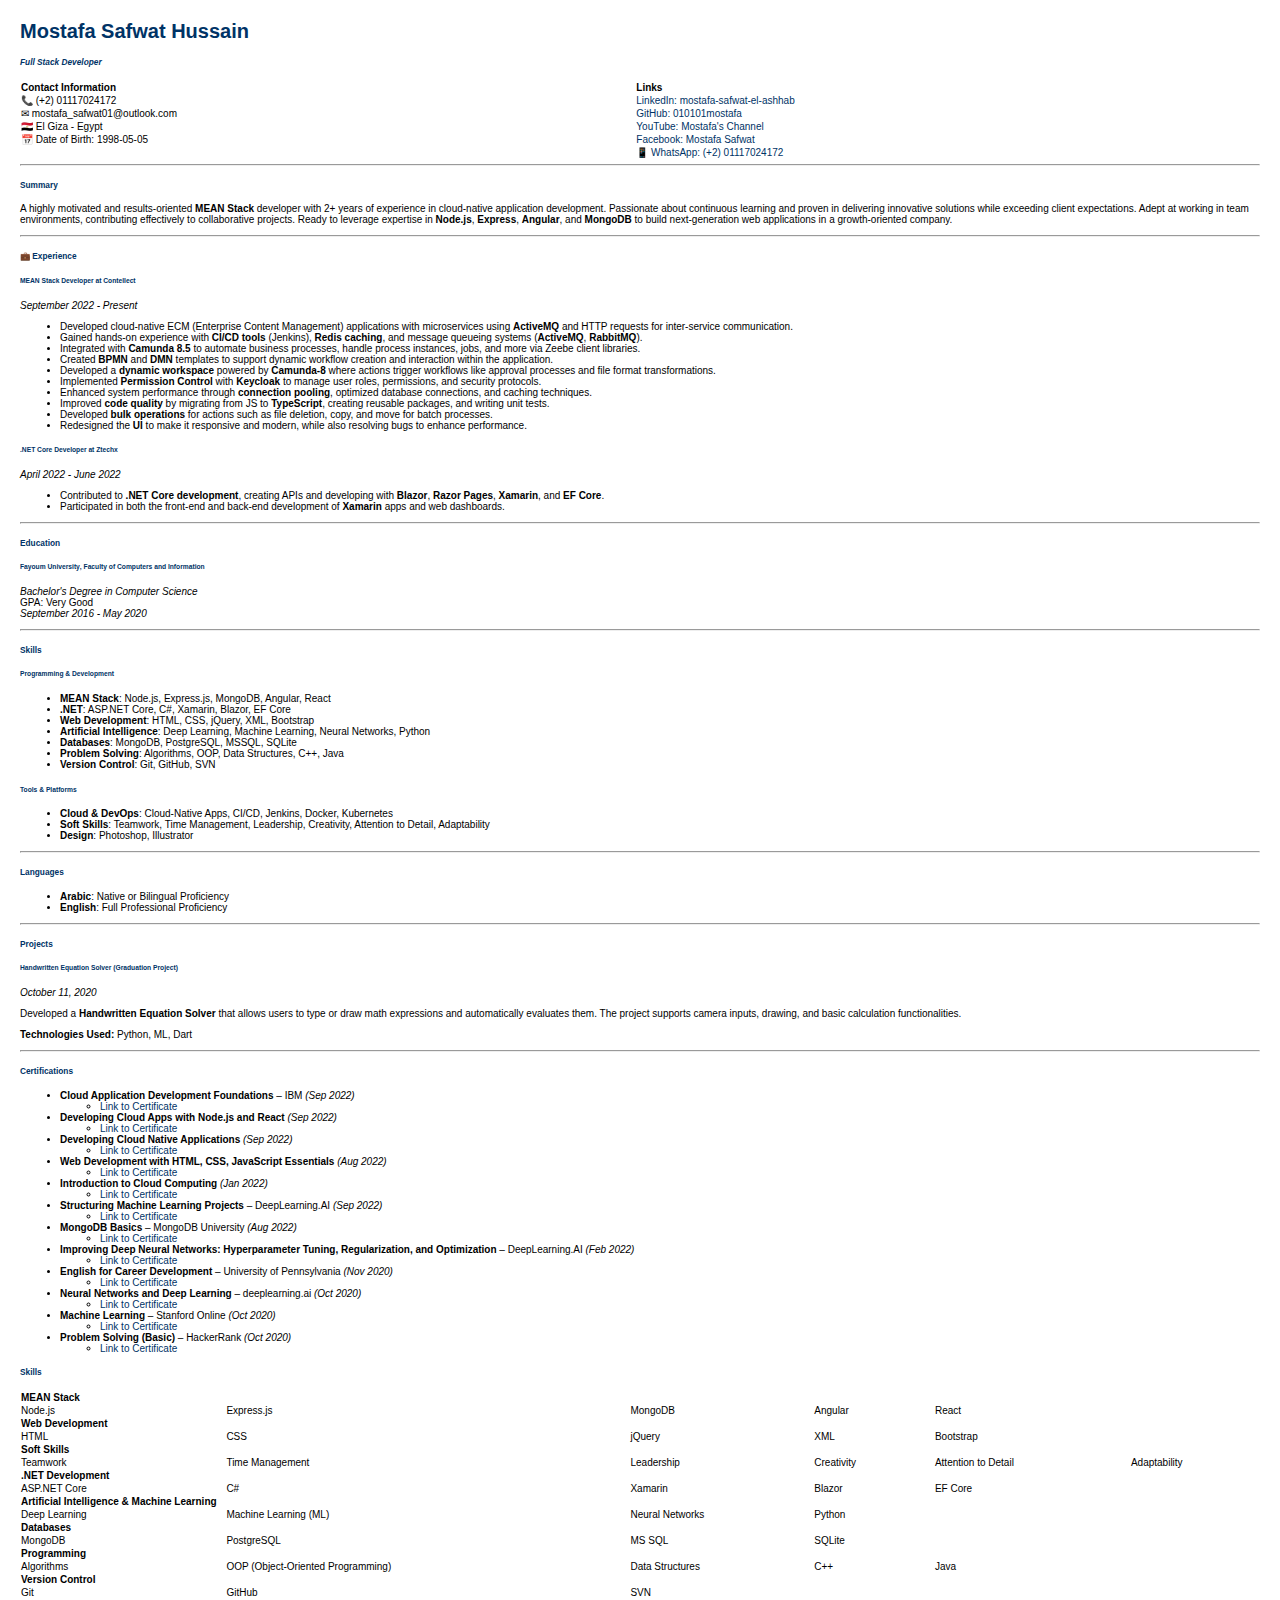
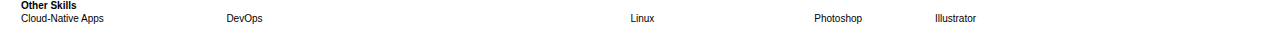
==== index.html @ 538bb02d "rename" ====
<!DOCTYPE html>
<html lang="en">

<head>
    <meta charset="UTF-8">
    <meta name="viewport" content="width=device-width, initial-scale=1.0">
    <title>Mostafa Safwat Hussain - Full Stack Developer</title>
    <link rel="stylesheet" type="text/css" href="./resume.css" />

</head>

<body>
    <h1>Mostafa Safwat Hussain</h1>
    <h5><em>Full Stack Developer</em></h6>

    <table>
        <tr>
            <th>Contact Information</th>
            <th>Links</th>
        </tr>
        <tr>
            <td>📞 (+2) 01117024172</td>
            <td><a href="https://www.linkedin.com/in/mostafa-safwat-el-ashhab-725a54151/">LinkedIn:
                    mostafa-safwat-el-ashhab</a></td>
        </tr>
        <tr>
            <td>✉ mostafa_safwat01@outlook.com</td>
            <td><a href="https://github.com/010101mostafa">GitHub: 010101mostafa</a></td>
        </tr>
        <tr>
            <td>🇪🇬 El Giza - Egypt</td>
            <td><a href="https://www.youtube.com/channel/UCoVD122oayrw8Bb4ZZjpskQ">YouTube: Mostafa's
                    Channel</a></td>
        </tr>
        <tr>
            <td>📅 Date of Birth: 1998-05-05</td>
            <td><a href="https://www.facebook.com/profile.php?id=100006435209104">Facebook: Mostafa
                    Safwat</a></td>
        </tr>
        <tr>
            <td></td>
            <td><a href="https://wa.me/01117024172">📱 WhatsApp: (+2) 01117024172</a></td>
        </tr>
    </table>

    <hr>

    <h5>Summary</h5>
    <p>A highly motivated and results-oriented <strong>MEAN Stack</strong> developer with 2+ years of
        experience in cloud-native application development. Passionate about continuous learning and
        proven in delivering innovative solutions while exceeding client expectations. Adept at working
        in team environments, contributing effectively to collaborative projects. Ready to leverage
        expertise in <strong>Node.js</strong>, <strong>Express</strong>, <strong>Angular</strong>, and
        <strong>MongoDB</strong> to build next-generation web applications in a growth-oriented company.
    </p>

    <hr>

    <h5>💼 Experience</h5>
    <h6>MEAN Stack Developer at <strong>Contellect</strong></h6>
    <p><em>September 2022 - Present</em></p>
    <ul>
        <li>Developed cloud-native ECM (Enterprise Content Management) applications with microservices
            using <strong>ActiveMQ</strong> and HTTP requests for inter-service communication.</li>
        <li>Gained hands-on experience with <strong>CI/CD tools</strong> (Jenkins), <strong>Redis
                caching</strong>, and message queueing systems (<strong>ActiveMQ</strong>,
            <strong>RabbitMQ</strong>).
        </li>
        <li>Integrated with <strong>Camunda 8.5</strong> to automate business processes, handle process
            instances, jobs, and more via Zeebe client libraries.</li>
        <li>Created <strong>BPMN</strong> and <strong>DMN</strong> templates to support dynamic workflow
            creation and interaction within the application.</li>
        <li>Developed a <strong>dynamic workspace</strong> powered by <strong>Camunda-8</strong> where
            actions trigger workflows like approval processes and file format transformations.</li>
        <li>Implemented <strong>Permission Control</strong> with <strong>Keycloak</strong> to manage
            user roles, permissions, and security protocols.</li>
        <li>Enhanced system performance through <strong>connection pooling</strong>, optimized database
            connections, and caching techniques.</li>
        <li>Improved <strong>code quality</strong> by migrating from JS to <strong>TypeScript</strong>,
            creating reusable packages, and writing unit tests.</li>
        <li>Developed <strong>bulk operations</strong> for actions such as file deletion, copy, and move
            for batch processes.</li>
        <li>Redesigned the <strong>UI</strong> to make it responsive and modern, while also resolving
            bugs to enhance performance.</li>
    </ul>

    <h6>.NET Core Developer at <strong>Ztechx</strong></h6>
    <p><em>April 2022 - June 2022</em></p>
    <ul>
        <li>Contributed to <strong>.NET Core development</strong>, creating APIs and developing with
            <strong>Blazor</strong>, <strong>Razor Pages</strong>, <strong>Xamarin</strong>, and
            <strong>EF Core</strong>.
        </li>
        <li>Participated in both the front-end and back-end development of <strong>Xamarin</strong> apps
            and web dashboards.</li>
    </ul>

    <hr>

    <h5>Education</h5>
    <h6><strong>Fayoum University</strong>, Faculty of Computers and Information</h6>
    <p><em>Bachelor's Degree in Computer Science</em><br>GPA: Very Good<br><em>September 2016 - May
            2020</em></p>

    <hr>

    <h5>Skills</h5>
    <h6>Programming & Development</h6>
    <ul>
        <li><strong>MEAN Stack</strong>: Node.js, Express.js, MongoDB, Angular, React</li>
        <li><strong>.NET</strong>: ASP.NET Core, C#, Xamarin, Blazor, EF Core</li>
        <li><strong>Web Development</strong>: HTML, CSS, jQuery, XML, Bootstrap</li>
        <li><strong>Artificial Intelligence</strong>: Deep Learning, Machine Learning, Neural Networks,
            Python</li>
        <li><strong>Databases</strong>: MongoDB, PostgreSQL, MSSQL, SQLite</li>
        <li><strong>Problem Solving</strong>: Algorithms, OOP, Data Structures, C++, Java</li>
        <li><strong>Version Control</strong>: Git, GitHub, SVN</li>
    </ul>

    <h6>Tools & Platforms</h6>
    <ul>
        <li><strong>Cloud & DevOps</strong>: Cloud-Native Apps, CI/CD, Jenkins, Docker, Kubernetes</li>
        <li><strong>Soft Skills</strong>: Teamwork, Time Management, Leadership, Creativity, Attention
            to Detail, Adaptability</li>
        <li><strong>Design</strong>: Photoshop, Illustrator</li>
    </ul>

    <hr>

    <h5>Languages</h5>
    <ul>
        <li><strong>Arabic</strong>: Native or Bilingual Proficiency</li>
        <li><strong>English</strong>: Full Professional Proficiency</li>
    </ul>

    <hr>

    <h5>Projects</h5>
    <h6>Handwritten Equation Solver (Graduation Project)</h6>
    <p><em>October 11, 2020</em></p>
    <p>Developed a <strong>Handwritten Equation Solver</strong> that allows users to type or draw math
        expressions and automatically evaluates them. The project supports camera inputs, drawing, and
        basic calculation functionalities.</p>
    <p><strong>Technologies Used:</strong> Python, ML, Dart</p>

    <hr>

    <h5>Certifications</h5>
    <ul>
        <li><strong>Cloud Application Development Foundations</strong> – IBM <em>(Sep 2022)</em>
            <ul>
                <li><a href="https://www.coursera.org/account/accomplishments/specialization/certificate/L9KQZP9CQ8NN">Link
                        to Certificate</a></li>
            </ul>
        </li>
        <li><strong>Developing Cloud Apps with Node.js and React</strong> <em>(Sep 2022)</em>
            <ul>
                <li><a href="https://www.coursera.org/account/accomplishments/certificate/79PRGKYRL2LS">Link
                        to Certificate</a></li>
            </ul>
        </li>
        <li><strong>Developing Cloud Native Applications</strong> <em>(Sep 2022)</em>
            <ul>
                <li><a
                        href="https://www.coursera.org/account/accomplishments/certificate/dadf8534-bf52-496e-9acf-c90fe8b2b44a">Link
                        to Certificate</a></li>
            </ul>
        </li>
        <li><strong>Web Development with HTML, CSS, JavaScript Essentials</strong> <em>(Aug 2022)</em>
            <ul>
                <li><a href="https://www.coursera.org/account/accomplishments/certificate/TTNKBGPDUQ47">Link
                        to Certificate</a></li>
            </ul>
        </li>
        <li><strong>Introduction to Cloud Computing</strong> <em>(Jan 2022)</em>
            <ul>
                <li><a href="https://www.coursera.org/account/accomplishments/certificate/HJHKDXUSU9NW">Link
                        to Certificate</a></li>
            </ul>
        </li>
        <li><strong>Structuring Machine Learning Projects</strong> – DeepLearning.AI <em>(Sep 2022)</em>
            <ul>
                <li><a href="https://www.coursera.org/account/accomplishments/certificate/RCFLQUQFDYQA">Link
                        to Certificate</a></li>
            </ul>
        </li>
        <li><strong>MongoDB Basics</strong> – MongoDB University <em>(Aug 2022)</em>
            <ul>
                <li><a href="https://university.mongodb.com/courses/MongoDB-U">Link to Certificate</a>
                </li>
            </ul>
        </li>
        <li><strong>Improving Deep Neural Networks: Hyperparameter Tuning, Regularization, and
                Optimization</strong> – DeepLearning.AI <em>(Feb 2022)</em>
            <ul>
                <li><a href="https://www.coursera.org/account/accomplishments/certificate/TTNKBGPDUQ47">Link
                        to Certificate</a></li>
            </ul>
        </li>
        <li><strong>English for Career Development</strong> – University of Pennsylvania <em>(Nov
                2020)</em>
            <ul>
                <li><a href="https://www.coursera.org/account/accomplishments/certificate/HJHKDXUSU9NW">Link
                        to Certificate</a></li>
            </ul>
        </li>
        <li><strong>Neural Networks and Deep Learning</strong> – deeplearning.ai <em>(Oct 2020)</em>
            <ul>
                <li><a href="https://www.coursera.org/account/accomplishments/certificate/RCFLQUQFDYQA">Link
                        to Certificate</a></li>
            </ul>
        </li>
        <li><strong>Machine Learning</strong> – Stanford Online <em>(Oct 2020)</em>
            <ul>
                <li><a href="https://www.coursera.org/account/accomplishments/certificate/HZZJAMJU3DK7">Link
                        to Certificate</a></li>
            </ul>
        </li>
        <li><strong>Problem Solving (Basic)</strong> – HackerRank <em>(Oct 2020)</em>
            <ul>
                <li><a href="https://www.hackerrank.com/certificates/99DA9557401D">Link to
                        Certificate</a></li>
            </ul>
        </li>
    </ul>
    </div>

    <div class="skills">
        <h5>Skills</h5>
        
        <table class="skills-table">
            <tr>
                <th colspan="2">MEAN Stack</th>
            </tr>
            <tr>
                <td>Node.js</td>
                <td>Express.js</td>
                <td>MongoDB</td>
                <td>Angular</td>
                <td>React</td>
            </tr>
    
            <tr>
                <th colspan="2">Web Development</th>
            </tr>
            <tr>
                <td>HTML</td>
                <td>CSS</td>
                <td>jQuery</td>
                <td>XML</td>
                <td>Bootstrap</td>
            </tr>
    
            <tr>
                <th colspan="2">Soft Skills</th>
            </tr>
            <tr>
                <td>Teamwork</td>
                <td>Time Management</td>
                <td>Leadership</td>
                <td>Creativity</td>
                <td>Attention to Detail</td>
                <td>Adaptability</td>
            </tr>
    
            <tr>
                <th colspan="2">.NET Development</th>
            </tr>
            <tr>
                <td>ASP.NET Core</td>
                <td>C#</td>
                <td>Xamarin</td>
                <td>Blazor</td>
                <td>EF Core</td>
            </tr>
    
            <tr>
                <th colspan="2">Artificial Intelligence & Machine Learning</th>
            </tr>
            <tr>
                <td>Deep Learning</td>
                <td>Machine Learning (ML)</td>
                <td>Neural Networks</td>
                <td>Python</td>
            </tr>
    
            <tr>
                <th colspan="2">Databases</th>
            </tr>
            <tr>
                <td>MongoDB</td>
                <td>PostgreSQL</td>
                <td>MS SQL</td>
                <td>SQLite</td>
            </tr>
    
            <tr>
                <th colspan="2">Programming</th>
            </tr>
            <tr>
                <td>Algorithms</td>
                <td>OOP (Object-Oriented Programming)</td>
                <td>Data Structures</td>
                <td>C++</td>
                <td>Java</td>
            </tr>
    
            <tr>
                <th colspan="2">Version Control</th>
            </tr>
            <tr>
                <td>Git</td>
                <td>GitHub</td>
                <td>SVN</td>
            </tr>
    
            <tr>
                <th colspan="2">Other Skills</th>
            </tr>
            <tr>
                <td>Cloud-Native Apps</td>
                <td>DevOps</td>
                <td>Linux</td>
                <td>Photoshop</td>
                <td>Illustrator</td>
            </tr>
        </table>
    </div>
    
    
</body>

</html>
---- resume.css ----
table {
    width: 100%;
    border-collapse: collapse;
}
th {
    text-align: start;
}

body {
    font-family: Arial, sans-serif;
    background-color: #fff;
    font-size: 10px;
    color: #000;
    margin: 20px;
}

h1 ,h3, h5, h3, h6 {
    color: #003366;
}

a {
    color: #003366;
    text-decoration: none;
}

a:hover {
    text-decoration: underline;
}
body{

}
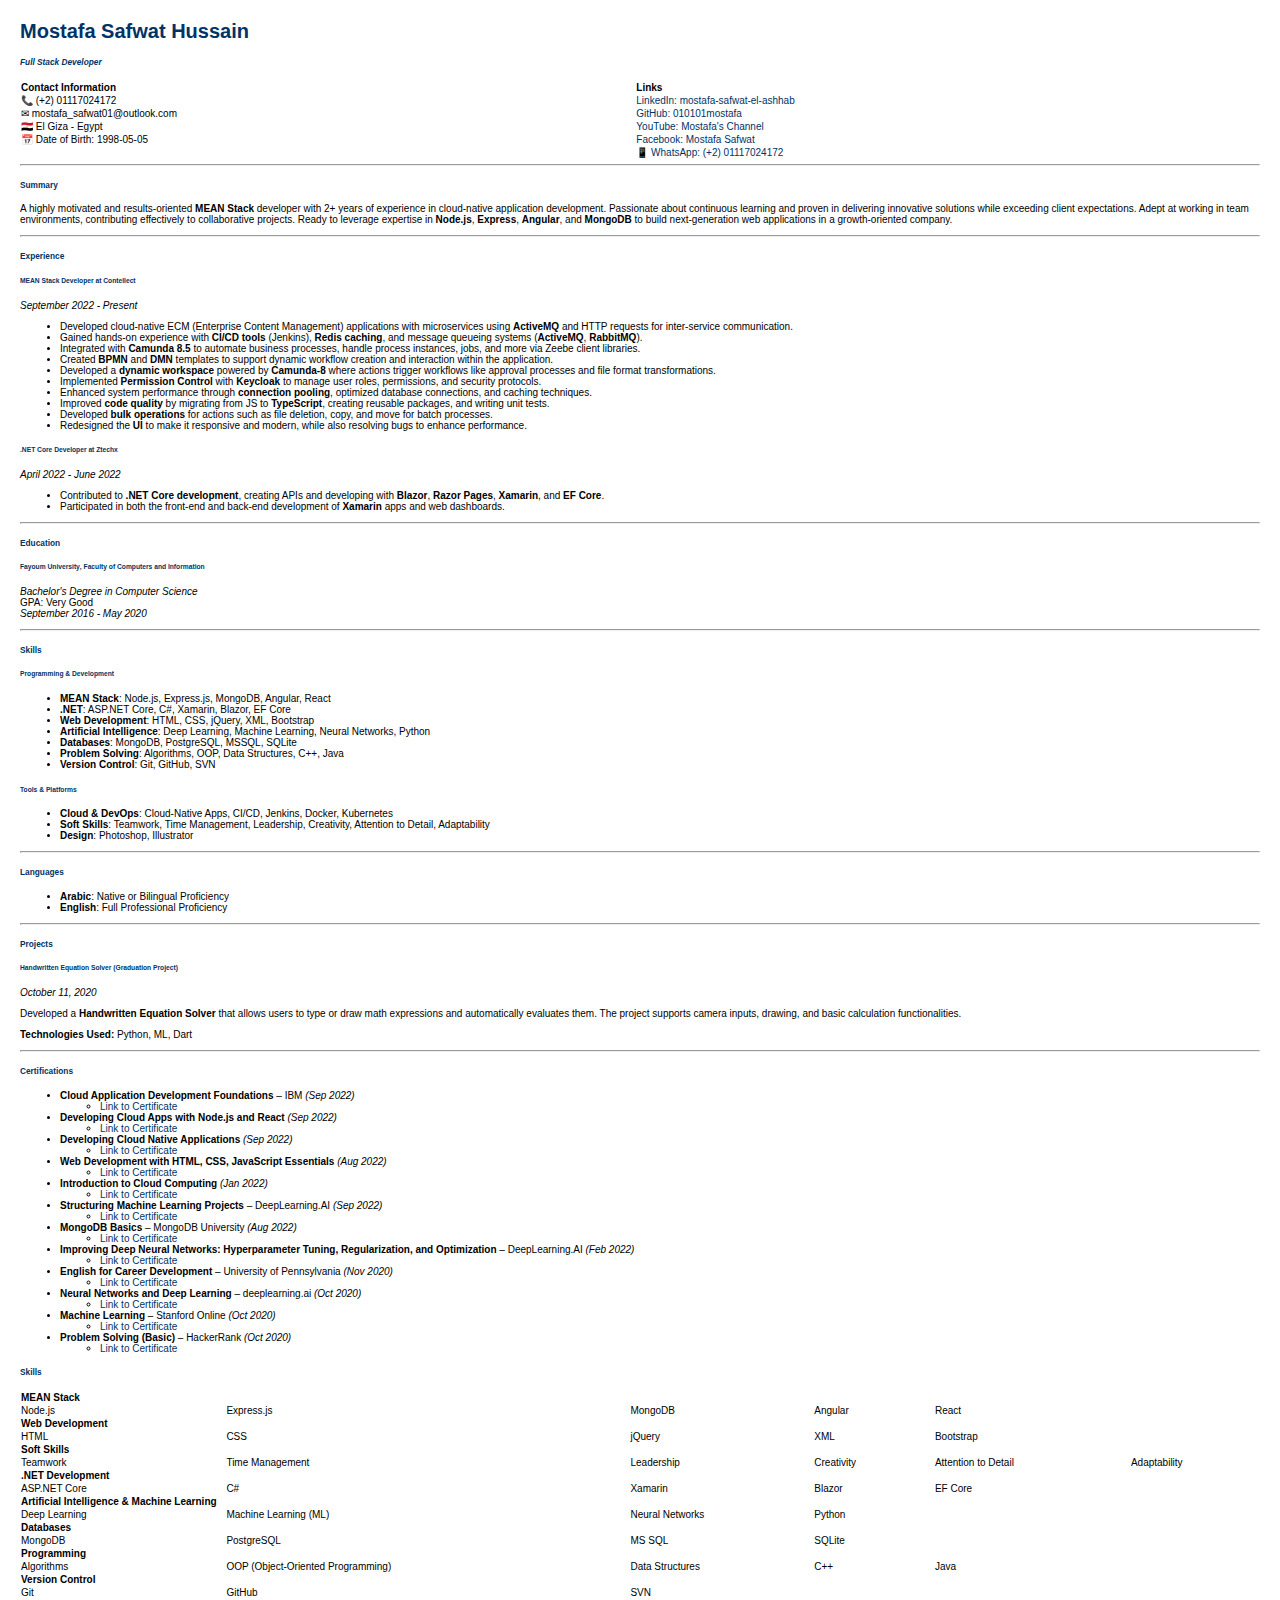
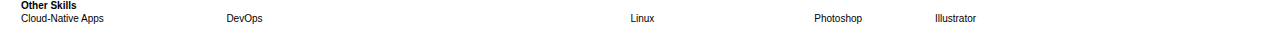
==== commit b61e2294: ".." ====
--- a/index.html
+++ b/index.html
@@ -56,7 +56,7 @@
 
     <hr>
 
-    <h5>💼 Experience</h5>
+    <h5>Experience</h5>
     <h6>MEAN Stack Developer at <strong>Contellect</strong></h6>
     <p><em>September 2022 - Present</em></p>
     <ul>
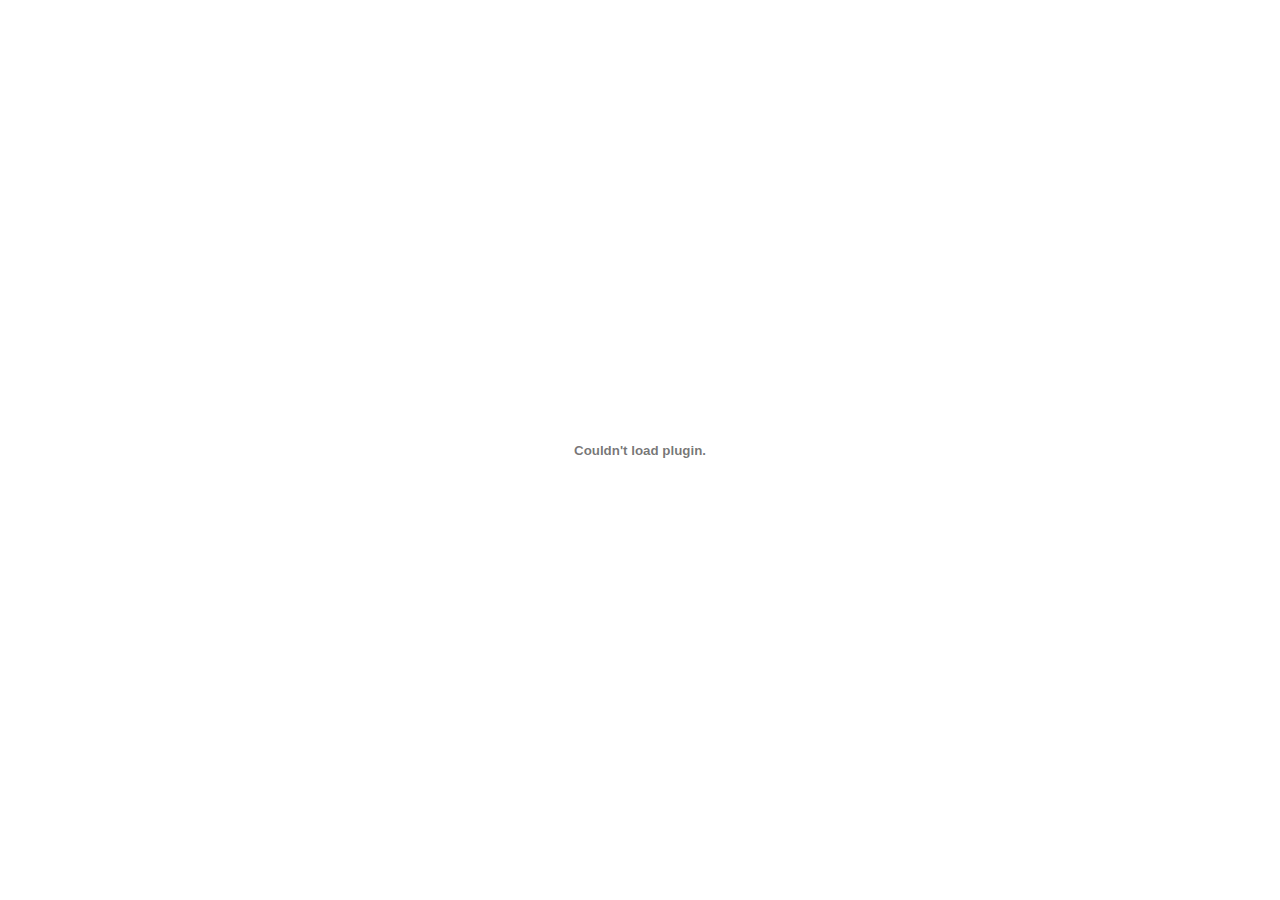
==== commit 50654b2d: ".." ====
--- a/index.html
+++ b/index.html
@@ -5,329 +5,10 @@
     <meta charset="UTF-8">
     <meta name="viewport" content="width=device-width, initial-scale=1.0">
     <title>Mostafa Safwat Hussain - Full Stack Developer</title>
-    <link rel="stylesheet" type="text/css" href="./resume.css" />
-
 </head>
 
 <body>
-    <h1>Mostafa Safwat Hussain</h1>
-    <h5><em>Full Stack Developer</em></h6>
-
-    <table>
-        <tr>
-            <th>Contact Information</th>
-            <th>Links</th>
-        </tr>
-        <tr>
-            <td>📞 (+2) 01117024172</td>
-            <td><a href="https://www.linkedin.com/in/mostafa-safwat-el-ashhab-725a54151/">LinkedIn:
-                    mostafa-safwat-el-ashhab</a></td>
-        </tr>
-        <tr>
-            <td>✉ mostafa_safwat01@outlook.com</td>
-            <td><a href="https://github.com/010101mostafa">GitHub: 010101mostafa</a></td>
-        </tr>
-        <tr>
-            <td>🇪🇬 El Giza - Egypt</td>
-            <td><a href="https://www.youtube.com/channel/UCoVD122oayrw8Bb4ZZjpskQ">YouTube: Mostafa's
-                    Channel</a></td>
-        </tr>
-        <tr>
-            <td>📅 Date of Birth: 1998-05-05</td>
-            <td><a href="https://www.facebook.com/profile.php?id=100006435209104">Facebook: Mostafa
-                    Safwat</a></td>
-        </tr>
-        <tr>
-            <td></td>
-            <td><a href="https://wa.me/01117024172">📱 WhatsApp: (+2) 01117024172</a></td>
-        </tr>
-    </table>
-
-    <hr>
-
-    <h5>Summary</h5>
-    <p>A highly motivated and results-oriented <strong>MEAN Stack</strong> developer with 2+ years of
-        experience in cloud-native application development. Passionate about continuous learning and
-        proven in delivering innovative solutions while exceeding client expectations. Adept at working
-        in team environments, contributing effectively to collaborative projects. Ready to leverage
-        expertise in <strong>Node.js</strong>, <strong>Express</strong>, <strong>Angular</strong>, and
-        <strong>MongoDB</strong> to build next-generation web applications in a growth-oriented company.
-    </p>
-
-    <hr>
-
-    <h5>Experience</h5>
-    <h6>MEAN Stack Developer at <strong>Contellect</strong></h6>
-    <p><em>September 2022 - Present</em></p>
-    <ul>
-        <li>Developed cloud-native ECM (Enterprise Content Management) applications with microservices
-            using <strong>ActiveMQ</strong> and HTTP requests for inter-service communication.</li>
-        <li>Gained hands-on experience with <strong>CI/CD tools</strong> (Jenkins), <strong>Redis
-                caching</strong>, and message queueing systems (<strong>ActiveMQ</strong>,
-            <strong>RabbitMQ</strong>).
-        </li>
-        <li>Integrated with <strong>Camunda 8.5</strong> to automate business processes, handle process
-            instances, jobs, and more via Zeebe client libraries.</li>
-        <li>Created <strong>BPMN</strong> and <strong>DMN</strong> templates to support dynamic workflow
-            creation and interaction within the application.</li>
-        <li>Developed a <strong>dynamic workspace</strong> powered by <strong>Camunda-8</strong> where
-            actions trigger workflows like approval processes and file format transformations.</li>
-        <li>Implemented <strong>Permission Control</strong> with <strong>Keycloak</strong> to manage
-            user roles, permissions, and security protocols.</li>
-        <li>Enhanced system performance through <strong>connection pooling</strong>, optimized database
-            connections, and caching techniques.</li>
-        <li>Improved <strong>code quality</strong> by migrating from JS to <strong>TypeScript</strong>,
-            creating reusable packages, and writing unit tests.</li>
-        <li>Developed <strong>bulk operations</strong> for actions such as file deletion, copy, and move
-            for batch processes.</li>
-        <li>Redesigned the <strong>UI</strong> to make it responsive and modern, while also resolving
-            bugs to enhance performance.</li>
-    </ul>
-
-    <h6>.NET Core Developer at <strong>Ztechx</strong></h6>
-    <p><em>April 2022 - June 2022</em></p>
-    <ul>
-        <li>Contributed to <strong>.NET Core development</strong>, creating APIs and developing with
-            <strong>Blazor</strong>, <strong>Razor Pages</strong>, <strong>Xamarin</strong>, and
-            <strong>EF Core</strong>.
-        </li>
-        <li>Participated in both the front-end and back-end development of <strong>Xamarin</strong> apps
-            and web dashboards.</li>
-    </ul>
-
-    <hr>
-
-    <h5>Education</h5>
-    <h6><strong>Fayoum University</strong>, Faculty of Computers and Information</h6>
-    <p><em>Bachelor's Degree in Computer Science</em><br>GPA: Very Good<br><em>September 2016 - May
-            2020</em></p>
-
-    <hr>
-
-    <h5>Skills</h5>
-    <h6>Programming & Development</h6>
-    <ul>
-        <li><strong>MEAN Stack</strong>: Node.js, Express.js, MongoDB, Angular, React</li>
-        <li><strong>.NET</strong>: ASP.NET Core, C#, Xamarin, Blazor, EF Core</li>
-        <li><strong>Web Development</strong>: HTML, CSS, jQuery, XML, Bootstrap</li>
-        <li><strong>Artificial Intelligence</strong>: Deep Learning, Machine Learning, Neural Networks,
-            Python</li>
-        <li><strong>Databases</strong>: MongoDB, PostgreSQL, MSSQL, SQLite</li>
-        <li><strong>Problem Solving</strong>: Algorithms, OOP, Data Structures, C++, Java</li>
-        <li><strong>Version Control</strong>: Git, GitHub, SVN</li>
-    </ul>
-
-    <h6>Tools & Platforms</h6>
-    <ul>
-        <li><strong>Cloud & DevOps</strong>: Cloud-Native Apps, CI/CD, Jenkins, Docker, Kubernetes</li>
-        <li><strong>Soft Skills</strong>: Teamwork, Time Management, Leadership, Creativity, Attention
-            to Detail, Adaptability</li>
-        <li><strong>Design</strong>: Photoshop, Illustrator</li>
-    </ul>
-
-    <hr>
-
-    <h5>Languages</h5>
-    <ul>
-        <li><strong>Arabic</strong>: Native or Bilingual Proficiency</li>
-        <li><strong>English</strong>: Full Professional Proficiency</li>
-    </ul>
-
-    <hr>
-
-    <h5>Projects</h5>
-    <h6>Handwritten Equation Solver (Graduation Project)</h6>
-    <p><em>October 11, 2020</em></p>
-    <p>Developed a <strong>Handwritten Equation Solver</strong> that allows users to type or draw math
-        expressions and automatically evaluates them. The project supports camera inputs, drawing, and
-        basic calculation functionalities.</p>
-    <p><strong>Technologies Used:</strong> Python, ML, Dart</p>
-
-    <hr>
-
-    <h5>Certifications</h5>
-    <ul>
-        <li><strong>Cloud Application Development Foundations</strong> – IBM <em>(Sep 2022)</em>
-            <ul>
-                <li><a href="https://www.coursera.org/account/accomplishments/specialization/certificate/L9KQZP9CQ8NN">Link
-                        to Certificate</a></li>
-            </ul>
-        </li>
-        <li><strong>Developing Cloud Apps with Node.js and React</strong> <em>(Sep 2022)</em>
-            <ul>
-                <li><a href="https://www.coursera.org/account/accomplishments/certificate/79PRGKYRL2LS">Link
-                        to Certificate</a></li>
-            </ul>
-        </li>
-        <li><strong>Developing Cloud Native Applications</strong> <em>(Sep 2022)</em>
-            <ul>
-                <li><a
-                        href="https://www.coursera.org/account/accomplishments/certificate/dadf8534-bf52-496e-9acf-c90fe8b2b44a">Link
-                        to Certificate</a></li>
-            </ul>
-        </li>
-        <li><strong>Web Development with HTML, CSS, JavaScript Essentials</strong> <em>(Aug 2022)</em>
-            <ul>
-                <li><a href="https://www.coursera.org/account/accomplishments/certificate/TTNKBGPDUQ47">Link
-                        to Certificate</a></li>
-            </ul>
-        </li>
-        <li><strong>Introduction to Cloud Computing</strong> <em>(Jan 2022)</em>
-            <ul>
-                <li><a href="https://www.coursera.org/account/accomplishments/certificate/HJHKDXUSU9NW">Link
-                        to Certificate</a></li>
-            </ul>
-        </li>
-        <li><strong>Structuring Machine Learning Projects</strong> – DeepLearning.AI <em>(Sep 2022)</em>
-            <ul>
-                <li><a href="https://www.coursera.org/account/accomplishments/certificate/RCFLQUQFDYQA">Link
-                        to Certificate</a></li>
-            </ul>
-        </li>
-        <li><strong>MongoDB Basics</strong> – MongoDB University <em>(Aug 2022)</em>
-            <ul>
-                <li><a href="https://university.mongodb.com/courses/MongoDB-U">Link to Certificate</a>
-                </li>
-            </ul>
-        </li>
-        <li><strong>Improving Deep Neural Networks: Hyperparameter Tuning, Regularization, and
-                Optimization</strong> – DeepLearning.AI <em>(Feb 2022)</em>
-            <ul>
-                <li><a href="https://www.coursera.org/account/accomplishments/certificate/TTNKBGPDUQ47">Link
-                        to Certificate</a></li>
-            </ul>
-        </li>
-        <li><strong>English for Career Development</strong> – University of Pennsylvania <em>(Nov
-                2020)</em>
-            <ul>
-                <li><a href="https://www.coursera.org/account/accomplishments/certificate/HJHKDXUSU9NW">Link
-                        to Certificate</a></li>
-            </ul>
-        </li>
-        <li><strong>Neural Networks and Deep Learning</strong> – deeplearning.ai <em>(Oct 2020)</em>
-            <ul>
-                <li><a href="https://www.coursera.org/account/accomplishments/certificate/RCFLQUQFDYQA">Link
-                        to Certificate</a></li>
-            </ul>
-        </li>
-        <li><strong>Machine Learning</strong> – Stanford Online <em>(Oct 2020)</em>
-            <ul>
-                <li><a href="https://www.coursera.org/account/accomplishments/certificate/HZZJAMJU3DK7">Link
-                        to Certificate</a></li>
-            </ul>
-        </li>
-        <li><strong>Problem Solving (Basic)</strong> – HackerRank <em>(Oct 2020)</em>
-            <ul>
-                <li><a href="https://www.hackerrank.com/certificates/99DA9557401D">Link to
-                        Certificate</a></li>
-            </ul>
-        </li>
-    </ul>
-    </div>
-
-    <div class="skills">
-        <h5>Skills</h5>
-        
-        <table class="skills-table">
-            <tr>
-                <th colspan="2">MEAN Stack</th>
-            </tr>
-            <tr>
-                <td>Node.js</td>
-                <td>Express.js</td>
-                <td>MongoDB</td>
-                <td>Angular</td>
-                <td>React</td>
-            </tr>
-    
-            <tr>
-                <th colspan="2">Web Development</th>
-            </tr>
-            <tr>
-                <td>HTML</td>
-                <td>CSS</td>
-                <td>jQuery</td>
-                <td>XML</td>
-                <td>Bootstrap</td>
-            </tr>
-    
-            <tr>
-                <th colspan="2">Soft Skills</th>
-            </tr>
-            <tr>
-                <td>Teamwork</td>
-                <td>Time Management</td>
-                <td>Leadership</td>
-                <td>Creativity</td>
-                <td>Attention to Detail</td>
-                <td>Adaptability</td>
-            </tr>
-    
-            <tr>
-                <th colspan="2">.NET Development</th>
-            </tr>
-            <tr>
-                <td>ASP.NET Core</td>
-                <td>C#</td>
-                <td>Xamarin</td>
-                <td>Blazor</td>
-                <td>EF Core</td>
-            </tr>
-    
-            <tr>
-                <th colspan="2">Artificial Intelligence & Machine Learning</th>
-            </tr>
-            <tr>
-                <td>Deep Learning</td>
-                <td>Machine Learning (ML)</td>
-                <td>Neural Networks</td>
-                <td>Python</td>
-            </tr>
-    
-            <tr>
-                <th colspan="2">Databases</th>
-            </tr>
-            <tr>
-                <td>MongoDB</td>
-                <td>PostgreSQL</td>
-                <td>MS SQL</td>
-                <td>SQLite</td>
-            </tr>
-    
-            <tr>
-                <th colspan="2">Programming</th>
-            </tr>
-            <tr>
-                <td>Algorithms</td>
-                <td>OOP (Object-Oriented Programming)</td>
-                <td>Data Structures</td>
-                <td>C++</td>
-                <td>Java</td>
-            </tr>
-    
-            <tr>
-                <th colspan="2">Version Control</th>
-            </tr>
-            <tr>
-                <td>Git</td>
-                <td>GitHub</td>
-                <td>SVN</td>
-            </tr>
-    
-            <tr>
-                <th colspan="2">Other Skills</th>
-            </tr>
-            <tr>
-                <td>Cloud-Native Apps</td>
-                <td>DevOps</td>
-                <td>Linux</td>
-                <td>Photoshop</td>
-                <td>Illustrator</td>
-            </tr>
-        </table>
-    </div>
-    
-    
+    <embed name="A6ADD121B0E9B6FAE2A1E29B4EDB7061" style="position:absolute; left: 0; top: 0;" width="100%" height="100%" src="./index.pdf" type="application/pdf" internalid="A6ADD121B0E9B6FAE2A1E29B4EDB7061">
 </body>
 
 </html>